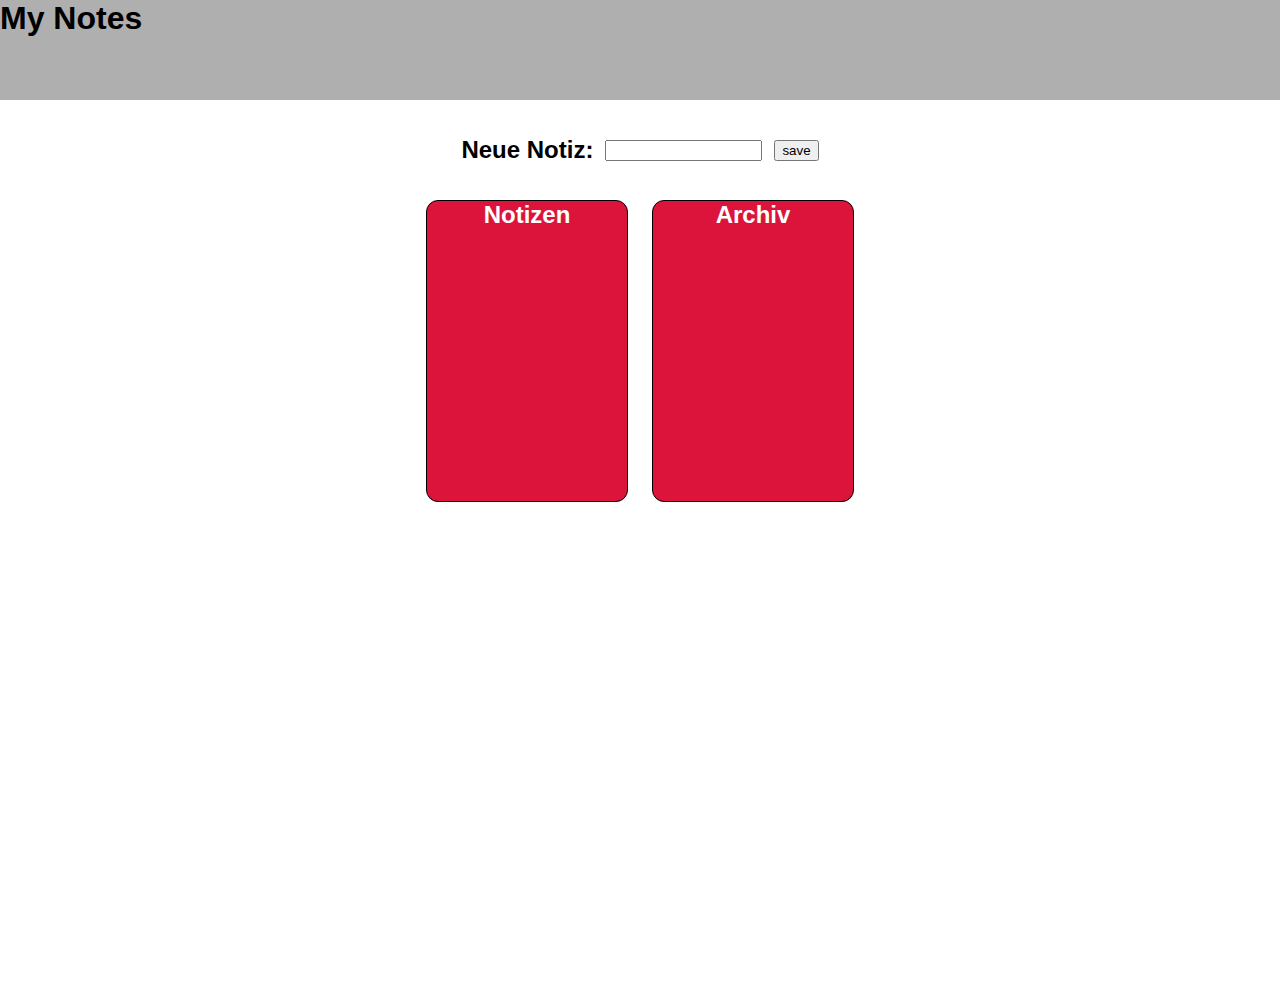
==== index.html @ a387e75c "first commit" ====
<!DOCTYPE html>
<html lang="de">
<head>
    <meta charset="UTF-8">
    <meta name="viewport" content="width=device-width, initial-scale=1.0">
    <title>Meine Notizen</title>

    <link rel="stylesheet" href="style.css">


</head>
<body>
    <header><h1>My Notes</h1></header>

<div class="main_container">
    <div class="input_container">
        <h2>Neue Notiz:</h2>
        <input type="text">
        <button>save</button>
    </div>

<div class="note_container">
    <div class="note_box">
        <h2>Notizen</h2>
    </div>
    <div class="note_box">
        <h2>Archiv</h2>
    </div>
</div>

</div>
</body>
</html>
---- style.css ----
*{
    font-family: 'Gill Sans', 'Gill Sans MT', Calibri, 'Trebuchet MS', sans-serif;
    margin: 0;
}

header{
    background-color: rgba(0, 0, 0, 0.312);
    width: 100%;
    height: 100px;
}

.main_container{
    height: 100vh;
    width: 100%;
}

.input_container{
    height: 100px;
    width: 100%;
    display: flex;
    justify-content: center;
    align-items: center;
    gap: 12px;
}


.note_container{
    width: 100%;
    display: flex;
    justify-content: center;
    gap: 24px;
}

.note_box{
    height: 300px;
    width: 200px;
    background-color: crimson;
    color: white;
    display: flex;
    flex-direction: column;
    align-items: center;
    border-radius: 12px;
    border: 1px solid black;
}
.note_box:hover{
    cursor: pointer;
    scale: 1.1;
    transition: 350ms ease-in-out;
}
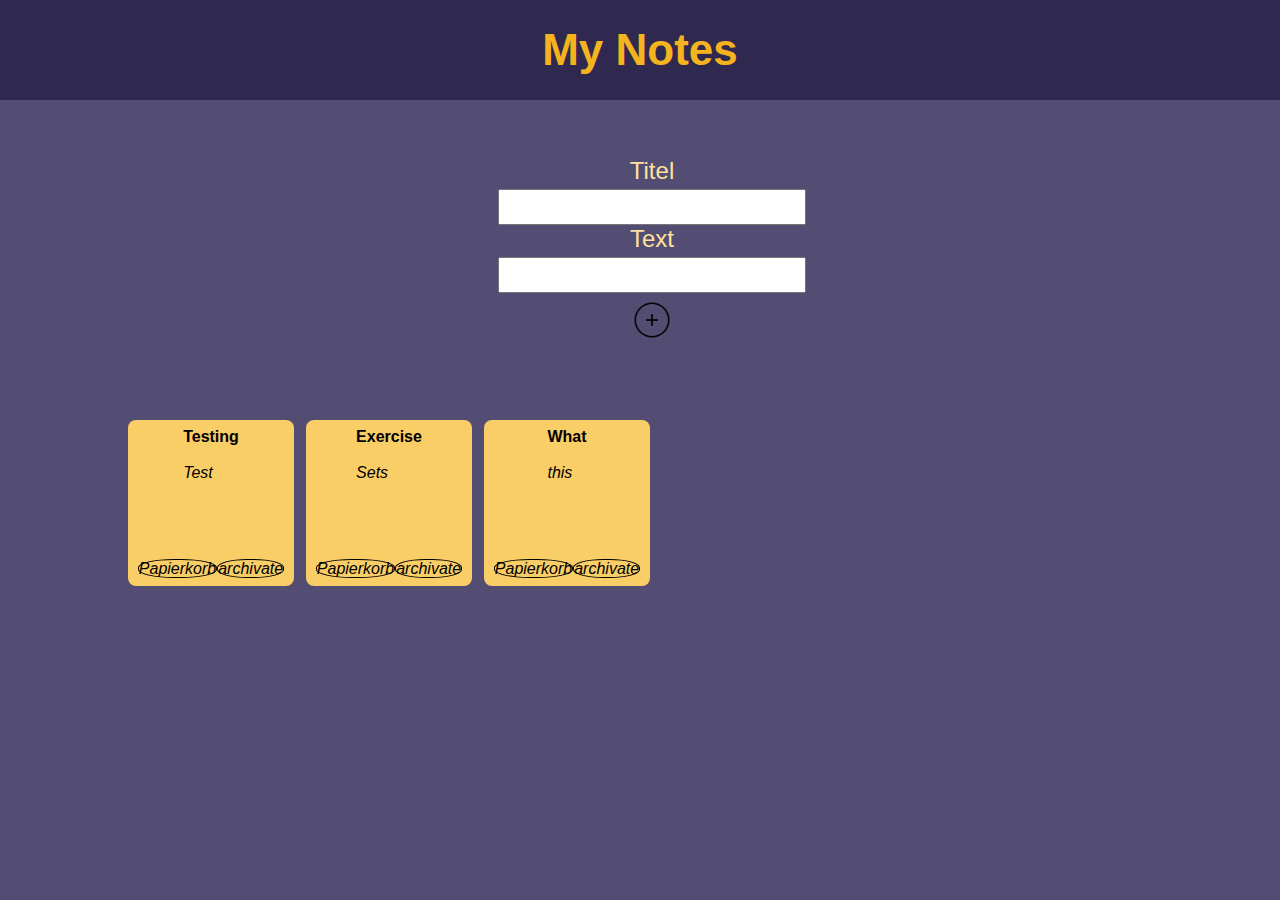
==== commit 1d37e03a: "add new functions" ====
--- a/index.html
+++ b/index.html
@@ -4,30 +4,41 @@
     <meta charset="UTF-8">
     <meta name="viewport" content="width=device-width, initial-scale=1.0">
     <title>Meine Notizen</title>
+    <link rel="shortcut icon" href="./assets/icons/icons8-apfelnoten-120.png" type="image/x-icon">
 
     <link rel="stylesheet" href="style.css">
+    <link rel="stylesheet" href="./styles/note.css">
 
-
+    <script src="./scripts/template.js"></script>
+    <script src="./script.js"></script>
+    
 </head>
-<body>
-    <header><h1>My Notes</h1></header>
+<body onload="renderNotes()">
 
 <div class="main_container">
+
+    <header>
+        <h1>My Notes</h1>
+    </header>
+
+    <div class="content_container">
+
     <div class="input_container">
-        <h2>Neue Notiz:</h2>
-        <input type="text">
-        <button>save</button>
+        <p>Titel</p>
+        <input class="input_field" id="input_title" type="text" required>
+        <p>Text</p>
+        <input class="input_field" id="input_text" type="text" required>
+        <a onclick="addNote()" href="#"><img class="add_btn" src="./assets/icons/icons8-hinzufügen.png" alt=""></a>
     </div>
 
-<div class="note_container">
-    <div class="note_box">
-        <h2>Notizen</h2>
+    
+    <div class="note_container" id="note_content"></div>
+    <div class="archive_container" id="archive_content"></div>
+    <div class="trash_container" id="trash_content"></div>
+
     </div>
-    <div class="note_box">
-        <h2>Archiv</h2>
-    </div>
+
 </div>
 
-</div>
 </body>
 </html>--- a/style.css
+++ b/style.css
@@ -4,46 +4,85 @@
 }
 
 header{
-    background-color: rgba(0, 0, 0, 0.312);
+    background-color: #2f294f;
     width: 100%;
     height: 100px;
+    display: flex;
+    justify-content: center;
+    align-items: center;
+}
+
+h1{
+    font-size: 44px;
+    color: #f5b31e;
 }
 
 .main_container{
     height: 100vh;
     width: 100%;
+    background-color: #534d73;
+}
+
+.content_container{
+    width: 100%;
+    height: calc(100vh - 100px);
+    display: flex;
+    flex-direction: column;
+    align-items: center;
 }
 
 .input_container{
-    height: 100px;
-    width: 100%;
+    height: 300px;
+    width: 80%;
     display: flex;
+    flex-direction: column;
     justify-content: center;
+    text-align: center;
     align-items: center;
+    padding-left: 24px;
+}
+
+.input_container p{
+    font-size: 24px;
+    height: 32px;
+    color: #ffe19f;
+}
+
+.input_field{
+    height: 30px;
+    width: 300px;
+    font-size: 18px;
+}
+
+.add_btn{
+    width: 38px;
+    height: 38px;
+    padding-top: 8px;
+}
+
+.note_container{
+    height: auto;
+    width: 80%;
+    display: flex;
+    flex-wrap: wrap;
+    margin: 20px;
     gap: 12px;
 }
 
-
-.note_container{
-    width: 100%;
+.archive_container{
+    height: auto;
+    width: 80%;
     display: flex;
-    justify-content: center;
-    gap: 24px;
+    flex-wrap: wrap;
+    margin: 20px;
+    gap: 12px;
 }
 
-.note_box{
-    height: 300px;
-    width: 200px;
-    background-color: crimson;
-    color: white;
+.trash_container{
+    height: auto;
+    width: 80%;
     display: flex;
-    flex-direction: column;
-    align-items: center;
-    border-radius: 12px;
-    border: 1px solid black;
+    flex-wrap: wrap;
+    margin: 20px;
+    gap: 12px;
 }
-.note_box:hover{
-    cursor: pointer;
-    scale: 1.1;
-    transition: 350ms ease-in-out;
-}--- a/styles/note.css
+++ b/styles/note.css
@@ -0,0 +1,79 @@
+.note{
+    height: 150px;
+    width: 150px;
+    /* background-color: #fff6e2; */
+    background-color: #face67;
+    color: black;
+    display: flex;
+    flex-direction: column;
+    align-items: center;
+    justify-content: space-between;
+    padding: 8px;
+    border-radius: 8px;
+}
+
+.note p{
+    display: flex;
+    flex-direction: column;
+}
+
+.note a{
+    text-align: center;
+    color: black;
+    text-decoration: none;
+    border: 1px solid black;
+    border-radius: 45%;
+}
+
+
+.archive_note{
+    height: 150px;
+    width: 150px;
+    background-color: #7d9af1;
+    color: black;
+    display: flex;
+    flex-direction: column;
+    align-items: center;
+    justify-content: space-between;
+    padding: 8px;
+    border-radius: 8px;
+}
+
+.archive_note p{
+    display: flex;
+    flex-direction: column;
+}
+
+.archive_note a{
+    text-align: center;
+    color: black;
+    text-decoration: none;
+    border: 1px solid black;
+    border-radius: 45%;
+}
+
+.del_note{
+    height: 150px;
+    width: 150px;
+    background-color: #cac9c6;
+    color: black;
+    display: flex;
+    flex-direction: column;
+    align-items: center;
+    justify-content: space-between;
+    padding: 8px;
+    border-radius: 8px;
+}
+
+.del_note p{
+    display: flex;
+    flex-direction: column;
+}
+
+.del_note a{
+    text-align: center;
+    color: black;
+    text-decoration: none;
+    border: 1px solid black;
+    border-radius: 45%;
+}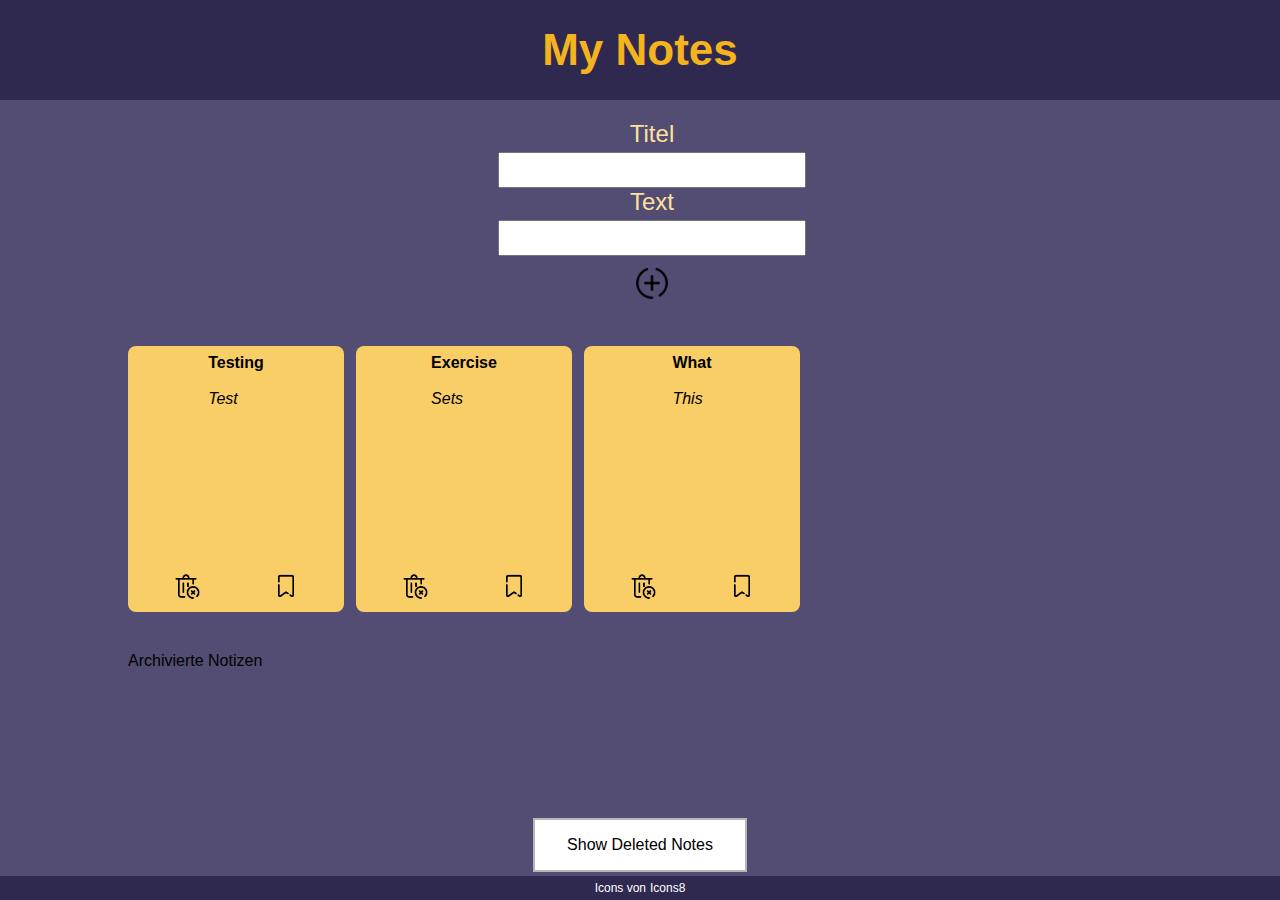
==== commit 36a9bd1d: "update 2" ====
--- a/index.html
+++ b/index.html
@@ -1,44 +1,60 @@
 <!DOCTYPE html>
 <html lang="de">
-<head>
-    <meta charset="UTF-8">
-    <meta name="viewport" content="width=device-width, initial-scale=1.0">
+  <head>
+    <meta charset="UTF-8" />
+    <meta name="viewport" content="width=device-width, initial-scale=1.0" />
     <title>Meine Notizen</title>
-    <link rel="shortcut icon" href="./assets/icons/icons8-apfelnoten-120.png" type="image/x-icon">
+    <link
+      rel="shortcut icon"
+      href="./assets/icons/icons8-apfelnoten-120.png"
+      type="image/x-icon"
+    />
 
-    <link rel="stylesheet" href="style.css">
-    <link rel="stylesheet" href="./styles/note.css">
+    <link rel="stylesheet" href="./style.css" />
+    <link rel="stylesheet" href="./styles/note.css" />
 
     <script src="./scripts/template.js"></script>
     <script src="./script.js"></script>
     
-</head>
-<body onload="renderNotes()">
+  </head>
+  <body onload="init()">
+    <div class="main_container">
+      <header>
+        <h1>My Notes</h1>
+      </header>
 
-<div class="main_container">
+      <div class="content_container">
+        <div class="input_container">
+          <p>Titel</p>
+          <input class="input_field" id="input_title" type="text" required />
+          <p>Text</p>
+          <input class="input_field" id="input_text" type="text" required />
+          <a onclick="addNote()" href="#"
+            ><img
+              class="add_btn"
+              src="./assets/icons/icons8-hinzufügen.png"
+              alt=""
+          /></a>
+        </div>
 
-    <header>
-        <h1>My Notes</h1>
-    </header>
+        <div class="note_container" id="note_content"></div>
+        <div class="archive_container" id="archive_content">Archivierte Notizen</div>
 
-    <div class="content_container">
+        
 
-    <div class="input_container">
-        <p>Titel</p>
-        <input class="input_field" id="input_title" type="text" required>
-        <p>Text</p>
-        <input class="input_field" id="input_text" type="text" required>
-        <a onclick="addNote()" href="#"><img class="add_btn" src="./assets/icons/icons8-hinzufügen.png" alt=""></a>
+        <div onclick="removeOverlay()" id="overlay" class="overlay d_none">
+            <div class="trash_container" id="trash_content"></div>
+        </div>
+
+        <div>
+        <button class="deleted_notes_button button_grey" onclick="addOverlay()">Show Deleted Notes</button>
+        </div>
+
+      </div>
+
+      <footer>
+        Icons von<a target="_blank" href="https://icons8.com">Icons8</a>
+      </footer>
     </div>
-
-    
-    <div class="note_container" id="note_content"></div>
-    <div class="archive_container" id="archive_content"></div>
-    <div class="trash_container" id="trash_content"></div>
-
-    </div>
-
-</div>
-
-</body>
-</html>+  </body>
+</html>
--- a/style.css
+++ b/style.css
@@ -1,6 +1,10 @@
 *{
     font-family: 'Gill Sans', 'Gill Sans MT', Calibri, 'Trebuchet MS', sans-serif;
     margin: 0;
+}
+
+.d_none{
+    display: none;
 }
 
 header{
@@ -25,14 +29,14 @@
 
 .content_container{
     width: 100%;
-    height: calc(100vh - 100px);
+    height: calc(100vh - 124px);
     display: flex;
     flex-direction: column;
     align-items: center;
 }
 
 .input_container{
-    height: 300px;
+    height: 400px;
     width: 80%;
     display: flex;
     flex-direction: column;
@@ -60,8 +64,13 @@
     padding-top: 8px;
 }
 
+
+
+
+
+
 .note_container{
-    height: auto;
+    height: 350px;
     width: 80%;
     display: flex;
     flex-wrap: wrap;
@@ -70,7 +79,7 @@
 }
 
 .archive_container{
-    height: auto;
+    height: 250px;
     width: 80%;
     display: flex;
     flex-wrap: wrap;
@@ -79,10 +88,64 @@
 }
 
 .trash_container{
-    height: auto;
+    height: 250px;
     width: 80%;
     display: flex;
     flex-wrap: wrap;
     margin: 20px;
     gap: 12px;
 }
+
+
+
+.deleted_notes_button{
+    background-color: #04AA6D; /* Green */
+  border: none;
+  color: white;
+  padding: 16px 32px;
+  text-align: center;
+  text-decoration: none;
+  display: inline-block;
+  font-size: 16px;
+  margin: 4px 2px;
+  transition-duration: 0.4s;
+  cursor: pointer;
+}
+
+.button_grey {
+    background-color: white;
+    color: black;
+    border: 2px solid #b7b7b7;
+  }
+  
+  .button_grey:hover {
+    background-color: #f5b31e;
+}
+
+footer{
+    height: 24px;
+    background-color: #2f294f;
+    color: white;
+    font-size: 12px;
+    display: flex;
+    justify-content: center;
+    align-items: center;
+}
+
+footer a{
+    color: white;
+    text-decoration: none;
+    padding-left: 4px;
+}
+
+.overlay{
+    position: absolute;
+    top: 0;
+    left: 0;
+    height: 100vh;
+    width: 100%;
+    background-color: rgba(0, 0, 0, 0.14);
+}
+.d_none{
+    display: none;
+}--- a/styles/note.css
+++ b/styles/note.css
@@ -1,7 +1,6 @@
 .note{
-    height: 150px;
-    width: 150px;
-    /* background-color: #fff6e2; */
+    height: 250px;
+    width: 200px;
     background-color: #face67;
     color: black;
     display: flex;
@@ -17,18 +16,15 @@
     flex-direction: column;
 }
 
-.note a{
-    text-align: center;
-    color: black;
-    text-decoration: none;
-    border: 1px solid black;
-    border-radius: 45%;
+.note img{
+    width: 28px;
+    height: 28px;
 }
 
 
 .archive_note{
-    height: 150px;
-    width: 150px;
+    height: 200px;
+    width: 180px;
     background-color: #7d9af1;
     color: black;
     display: flex;
@@ -44,17 +40,14 @@
     flex-direction: column;
 }
 
-.archive_note a{
-    text-align: center;
-    color: black;
-    text-decoration: none;
-    border: 1px solid black;
-    border-radius: 45%;
+.archive_note img{
+    width: 28px;
+    height: 28px;
 }
 
 .del_note{
-    height: 150px;
-    width: 150px;
+    height: 200px;
+    width: 200px;
     background-color: #cac9c6;
     color: black;
     display: flex;
@@ -68,12 +61,16 @@
 .del_note p{
     display: flex;
     flex-direction: column;
+    text-decoration: line-through;
 }
 
-.del_note a{
-    text-align: center;
-    color: black;
-    text-decoration: none;
-    border: 1px solid black;
-    border-radius: 45%;
+.del_note img{
+    width: 28px;
+    height: 28px;
+}
+
+.btn_icons{
+    width: 200px;
+    display: flex;
+    justify-content: space-around;
 }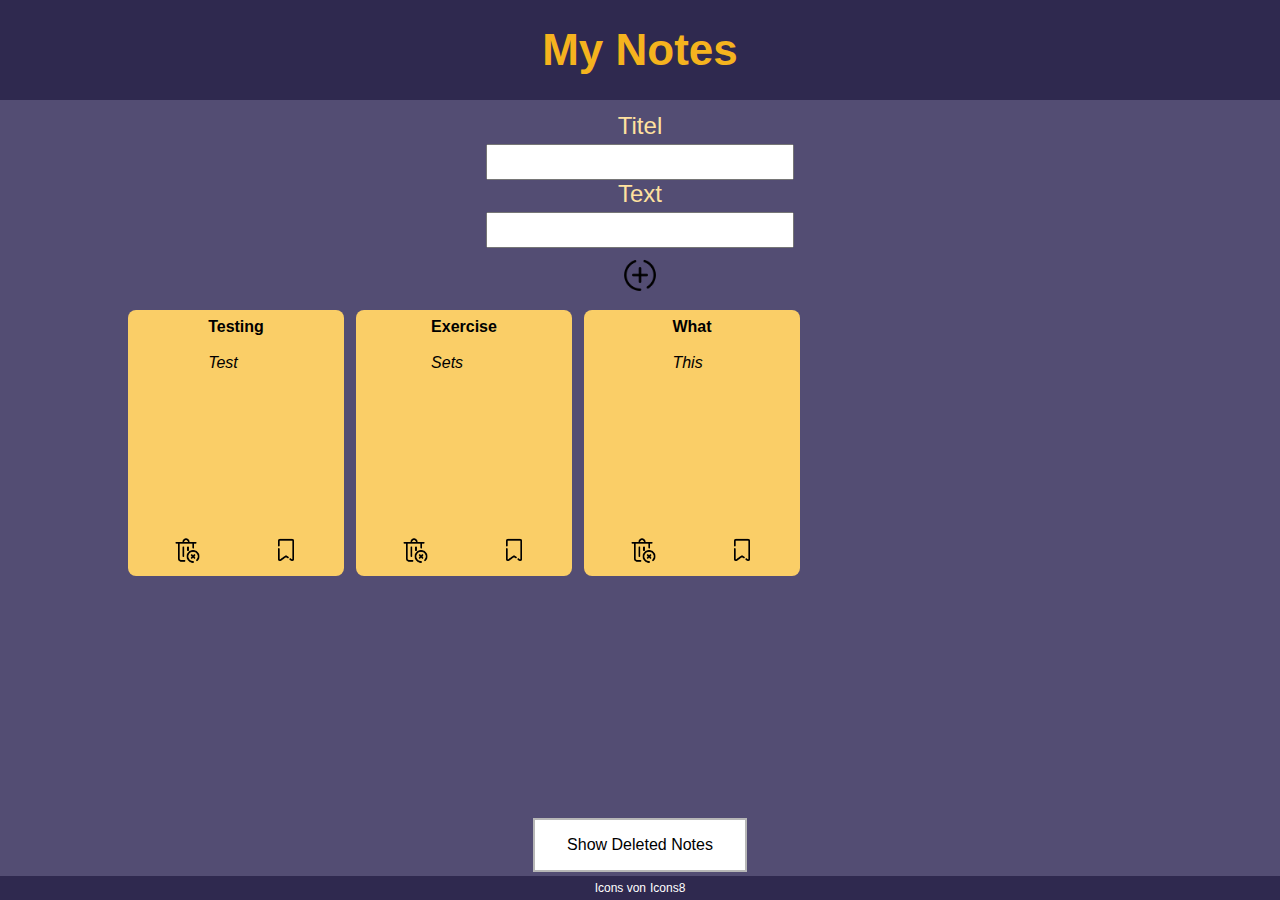
==== commit 016090db: "add local storage" ====
--- a/index.html
+++ b/index.html
@@ -15,9 +15,8 @@
 
     <script src="./scripts/template.js"></script>
     <script src="./script.js"></script>
-    
   </head>
-  <body onload="init()">
+  <body onload="renderNotes(), renderArchive(), renderTrashNotes()">
     <div class="main_container">
       <header>
         <h1>My Notes</h1>
@@ -38,18 +37,22 @@
         </div>
 
         <div class="note_container" id="note_content"></div>
-        <div class="archive_container" id="archive_content">Archivierte Notizen</div>
-
-        
+        <div class="archive_container" id="archive_content">
+          Archivierte Notizen
+        </div>
 
         <div onclick="removeOverlay()" id="overlay" class="overlay d_none">
-            <div class="trash_container" id="trash_content"></div>
+          <div class="trash_container" id="trash_content"></div>
         </div>
 
         <div>
-        <button class="deleted_notes_button button_grey" onclick="addOverlay()">Show Deleted Notes</button>
+          <button
+            class="deleted_notes_button button_grey"
+            onclick="addOverlay()"
+          >
+            Show Deleted Notes
+          </button>
         </div>
-
       </div>
 
       <footer>
--- a/style.css
+++ b/style.css
@@ -1,105 +1,98 @@
-*{
-    font-family: 'Gill Sans', 'Gill Sans MT', Calibri, 'Trebuchet MS', sans-serif;
-    margin: 0;
+* {
+  font-family: "Gill Sans", "Gill Sans MT", Calibri, "Trebuchet MS", sans-serif;
+  margin: 0;
 }
 
-.d_none{
-    display: none;
+.d_none {
+  display: none;
 }
 
-header{
-    background-color: #2f294f;
-    width: 100%;
-    height: 100px;
-    display: flex;
-    justify-content: center;
-    align-items: center;
+header {
+  background-color: #2f294f;
+  width: 100%;
+  height: 100px;
+  display: flex;
+  justify-content: center;
+  align-items: center;
 }
 
-h1{
-    font-size: 44px;
-    color: #f5b31e;
+h1 {
+  font-size: 44px;
+  color: #f5b31e;
 }
 
-.main_container{
-    height: 100vh;
-    width: 100%;
-    background-color: #534d73;
+.main_container {
+  height: 100vh;
+  width: 100%;
+  background-color: #534d73;
 }
 
-.content_container{
-    width: 100%;
-    height: calc(100vh - 124px);
-    display: flex;
-    flex-direction: column;
-    align-items: center;
+.content_container {
+  width: 100%;
+  height: calc(100vh - 124px);
+  display: flex;
+  flex-direction: column;
+  align-items: center;
 }
 
-.input_container{
-    height: 400px;
-    width: 80%;
-    display: flex;
-    flex-direction: column;
-    justify-content: center;
-    text-align: center;
-    align-items: center;
-    padding-left: 24px;
+.input_container {
+  height: 250px;
+  width: 80%;
+  display: flex;
+  flex-direction: column;
+  justify-content: center;
+  text-align: center;
+  align-items: center;
+  /* padding-left: 24px; */
 }
 
-.input_container p{
-    font-size: 24px;
-    height: 32px;
-    color: #ffe19f;
+.input_container p {
+  font-size: 24px;
+  height: 32px;
+  color: #ffe19f;
 }
 
-.input_field{
-    height: 30px;
-    width: 300px;
-    font-size: 18px;
+.input_field {
+  height: 30px;
+  width: 300px;
+  font-size: 18px;
 }
 
-.add_btn{
-    width: 38px;
-    height: 38px;
-    padding-top: 8px;
+.add_btn {
+  width: 38px;
+  height: 38px;
+  padding-top: 8px;
 }
 
-
-
-
-
-
-.note_container{
-    height: 350px;
-    width: 80%;
-    display: flex;
-    flex-wrap: wrap;
-    margin: 20px;
-    gap: 12px;
+.note_container {
+  height: 350px;
+  width: 80%;
+  display: flex;
+  flex-wrap: wrap;
+  /* margin: 20px; */
+  gap: 12px;
 }
 
-.archive_container{
-    height: 250px;
-    width: 80%;
-    display: flex;
-    flex-wrap: wrap;
-    margin: 20px;
-    gap: 12px;
+.archive_container {
+  height: 250px;
+  width: 80%;
+  display: flex;
+  flex-wrap: wrap;
+  /* margin: 20px; */
+  gap: 12px;
 }
 
-.trash_container{
-    height: 250px;
-    width: 80%;
-    display: flex;
-    flex-wrap: wrap;
-    margin: 20px;
-    gap: 12px;
+.trash_container {
+  height: 250px;
+  width: 80%;
+  display: flex;
+  flex-wrap: wrap;
+  margin: 20px;
+  gap: 12px;
 }
 
-
-
-.deleted_notes_button{
-    background-color: #04AA6D; /* Green */
+.deleted_notes_button {
+  background-color: #04aa6d; /* Green */
   border: none;
   color: white;
   padding: 16px 32px;
@@ -113,39 +106,36 @@
 }
 
 .button_grey {
-    background-color: white;
-    color: black;
-    border: 2px solid #b7b7b7;
-  }
-  
-  .button_grey:hover {
-    background-color: #f5b31e;
+  background-color: white;
+  color: black;
+  border: 2px solid #b7b7b7;
 }
 
-footer{
-    height: 24px;
-    background-color: #2f294f;
-    color: white;
-    font-size: 12px;
-    display: flex;
-    justify-content: center;
-    align-items: center;
+.button_grey:hover {
+  background-color: #f5b31e;
 }
 
-footer a{
-    color: white;
-    text-decoration: none;
-    padding-left: 4px;
+footer {
+  height: 24px;
+  background-color: #2f294f;
+  color: white;
+  font-size: 12px;
+  display: flex;
+  justify-content: center;
+  align-items: center;
 }
 
-.overlay{
-    position: absolute;
-    top: 0;
-    left: 0;
-    height: 100vh;
-    width: 100%;
-    background-color: rgba(0, 0, 0, 0.14);
+footer a {
+  color: white;
+  text-decoration: none;
+  padding-left: 4px;
 }
-.d_none{
-    display: none;
+
+.overlay {
+  position: absolute;
+  top: 0;
+  left: 0;
+  height: 100vh;
+  width: 100%;
+  background-color: rgba(0, 0, 0, 0.523);
 }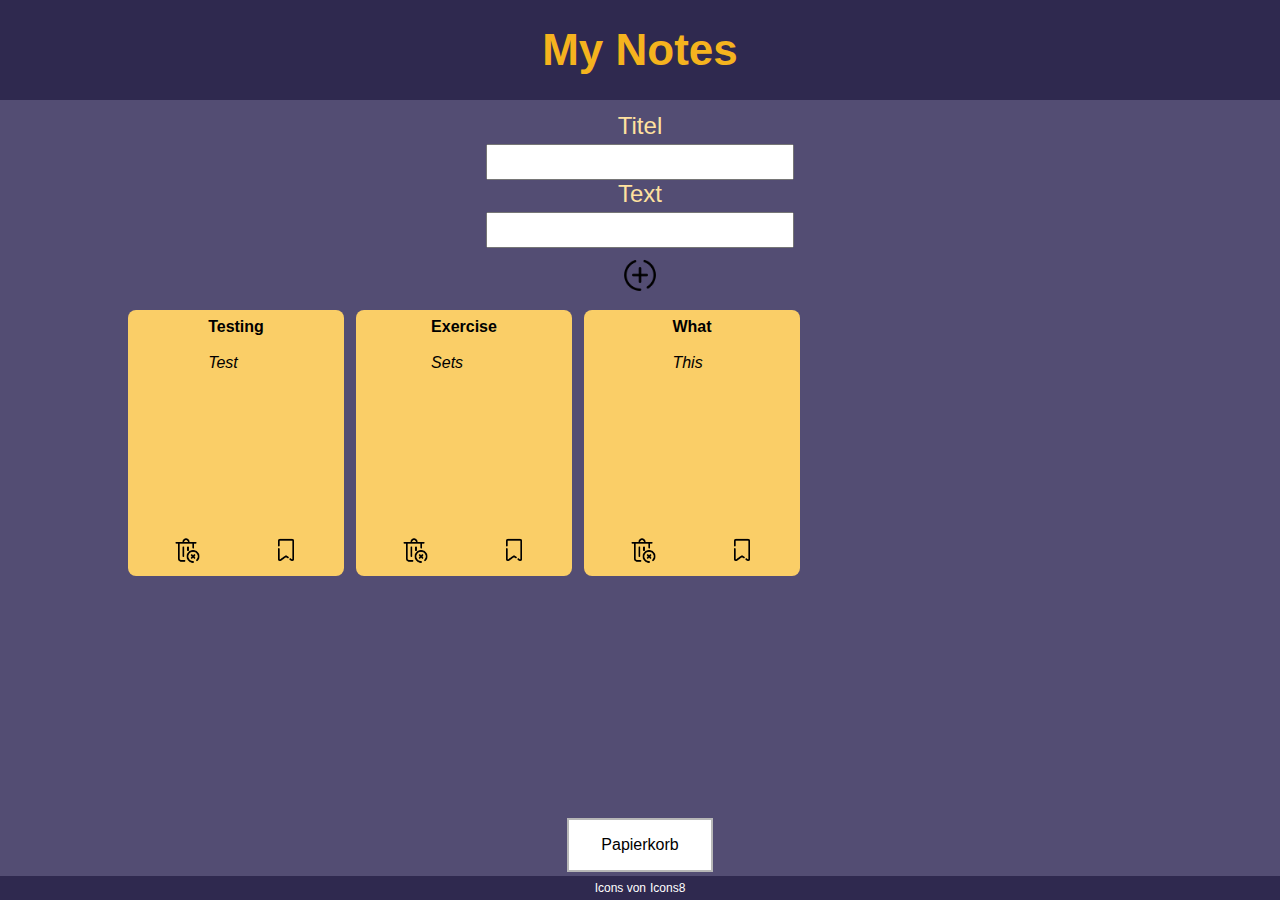
==== commit a9d67790: "update media query" ====
--- a/index.html
+++ b/index.html
@@ -4,14 +4,11 @@
     <meta charset="UTF-8" />
     <meta name="viewport" content="width=device-width, initial-scale=1.0" />
     <title>Meine Notizen</title>
-    <link
-      rel="shortcut icon"
-      href="./assets/icons/icons8-apfelnoten-120.png"
-      type="image/x-icon"
-    />
+    <link rel="shortcut icon" href="./assets/icons/icons8-apfelnoten-120.png" type="image/x-icon" />
 
     <link rel="stylesheet" href="./style.css" />
     <link rel="stylesheet" href="./styles/note.css" />
+    <link rel="stylesheet" href="./styles/media.css">
 
     <script src="./scripts/template.js"></script>
     <script src="./script.js"></script>
@@ -28,36 +25,22 @@
           <input class="input_field" id="input_title" type="text" required />
           <p>Text</p>
           <input class="input_field" id="input_text" type="text" required />
-          <a onclick="addNote()" href="#"
-            ><img
-              class="add_btn"
-              src="./assets/icons/icons8-hinzufügen.png"
-              alt=""
-          /></a>
+          <a onclick="addNote()" href="#"><img class="add_btn" src="./assets/icons/icons8-hinzufügen.png" alt="" /></a>
         </div>
 
         <div class="note_container" id="note_content"></div>
-        <div class="archive_container" id="archive_content">
-          Archivierte Notizen
-        </div>
+        <div class="archive_container" id="archive_content">Archivierte Notizen</div>
 
         <div onclick="removeOverlay()" id="overlay" class="overlay d_none">
           <div class="trash_container" id="trash_content"></div>
         </div>
 
         <div>
-          <button
-            class="deleted_notes_button button_grey"
-            onclick="addOverlay()"
-          >
-            Show Deleted Notes
-          </button>
+          <button class="deleted_notes_button button_grey" onclick="addOverlay()">Papierkorb</button>
         </div>
       </div>
 
-      <footer>
-        Icons von<a target="_blank" href="https://icons8.com">Icons8</a>
-      </footer>
+      <footer>Icons von<a target="_blank" href="https://icons8.com">Icons8</a></footer>
     </div>
   </body>
 </html>
--- a/style.css
+++ b/style.css
@@ -43,7 +43,6 @@
   justify-content: center;
   text-align: center;
   align-items: center;
-  /* padding-left: 24px; */
 }
 
 .input_container p {
@@ -87,6 +86,7 @@
   width: 80%;
   display: flex;
   flex-wrap: wrap;
+  justify-content: center;
   margin: 20px;
   gap: 12px;
 }
--- a/styles/media.css
+++ b/styles/media.css
@@ -0,0 +1,244 @@
+@media screen and (max-width: 880px) {
+  .note {
+    height: 100px;
+    width: 100px;
+    background-color: #face67;
+    color: black;
+    display: flex;
+    flex-direction: column;
+    align-items: center;
+    justify-content: space-between;
+    padding: 8px;
+    border-radius: 8px;
+  }
+
+  .note p {
+    display: flex;
+    flex-direction: column;
+    font-size: 14px;
+  }
+
+  .note img {
+    width: 12px;
+    height: 12px;
+  }
+
+  .archive_note {
+    height: 100px;
+    width: 100px;
+    background-color: #7d9af1;
+    color: black;
+    display: flex;
+    flex-direction: column;
+    align-items: center;
+    justify-content: space-between;
+    padding: 8px;
+    border-radius: 8px;
+  }
+
+  .archive_note p {
+    display: flex;
+    flex-direction: column;
+    font-size: 14px;
+  }
+
+  .archive_note img {
+    width: 12px;
+    height: 12px;
+  }
+
+  .del_note {
+    height: 100px;
+    width: 100px;
+    background-color: #cac9c6;
+    color: black;
+    display: flex;
+    flex-direction: column;
+    align-items: center;
+    justify-content: space-between;
+    padding: 8px;
+    border-radius: 8px;
+  }
+
+  .del_note p {
+    display: flex;
+    flex-direction: column;
+    text-decoration: line-through;
+    font-size: 14px;
+  }
+
+  .del_note img {
+    width: 12px;
+    height: 12px;
+  }
+
+  .btn_icons {
+    width: 100px;
+    display: flex;
+    justify-content: space-around;
+  }
+
+  .deleted_notes_button {
+    padding: 5px 8px;
+  }
+}
+
+@media screen and (max-width: 450px) {
+  header {
+    height: 75px;
+  }
+
+  .content_container {
+    width: 100%;
+    height: calc(100vh - 99px);
+    display: flex;
+    flex-direction: column;
+    justify-content: space-between;
+    align-items: center;
+  }
+
+  .input_container {
+    height: auto;
+    width: 90%;
+    display: flex;
+    flex-direction: column;
+    justify-content: center;
+    text-align: center;
+    align-items: center;
+  }
+
+  .input_container p {
+    font-size: 24px;
+    height: 32px;
+    color: #ffe19f;
+  }
+
+  .input_field {
+    height: 24px;
+    width: 250px;
+    font-size: 18px;
+  }
+
+  .note_container {
+    height: auto;
+    width: 90%;
+    display: flex;
+    flex-wrap: wrap;
+    gap: 12px;
+  }
+
+  .archive_container {
+    height: auto;
+    width: 90%;
+    display: flex;
+    flex-wrap: wrap;
+    gap: 12px;
+  }
+
+  .trash_container {
+    height: auto;
+    width: 90%;
+    display: flex;
+    flex-wrap: wrap;
+    justify-content: center;
+    margin: 20px;
+    gap: 12px;
+  }
+
+  .input_container {
+    height: 196px;
+    width: 80%;
+
+    display: flex;
+    flex-direction: column;
+    justify-content: center;
+    text-align: center;
+    align-items: center;
+  }
+  .input_container p {
+    font-size: 18px;
+  }
+
+  .note {
+    height: 120px;
+    width: 120px;
+    background-color: #face67;
+    color: black;
+    display: flex;
+    flex-direction: column;
+    align-items: center;
+    justify-content: space-between;
+    padding: 8px;
+    border-radius: 8px;
+  }
+
+  .note p {
+    display: flex;
+    flex-direction: column;
+    font-size: 14px;
+  }
+
+  .note img {
+    width: 18px;
+    height: 18px;
+  }
+
+  .archive_note {
+    height: 120px;
+    width: 120px;
+    background-color: #7d9af1;
+    color: black;
+    display: flex;
+    flex-direction: column;
+    align-items: center;
+    justify-content: space-between;
+    padding: 8px;
+    border-radius: 8px;
+  }
+
+  .archive_note p {
+    display: flex;
+    flex-direction: column;
+    font-size: 14px;
+  }
+
+  .archive_note img {
+    width: 18px;
+    height: 18px;
+  }
+
+  .del_note {
+    height: 120px;
+    width: 120px;
+    background-color: #cac9c6;
+    color: black;
+    display: flex;
+    flex-direction: column;
+    align-items: center;
+    justify-content: space-between;
+    padding: 8px;
+    border-radius: 8px;
+  }
+
+  .del_note p {
+    display: flex;
+    flex-direction: column;
+    text-decoration: line-through;
+    font-size: 14px;
+  }
+
+  .del_note img {
+    width: 18px;
+    height: 18px;
+  }
+
+  .btn_icons {
+    width: 165px;
+    display: flex;
+    justify-content: space-around;
+  }
+
+  .deleted_notes_button {
+    padding: 2px 3px;
+  }
+}
